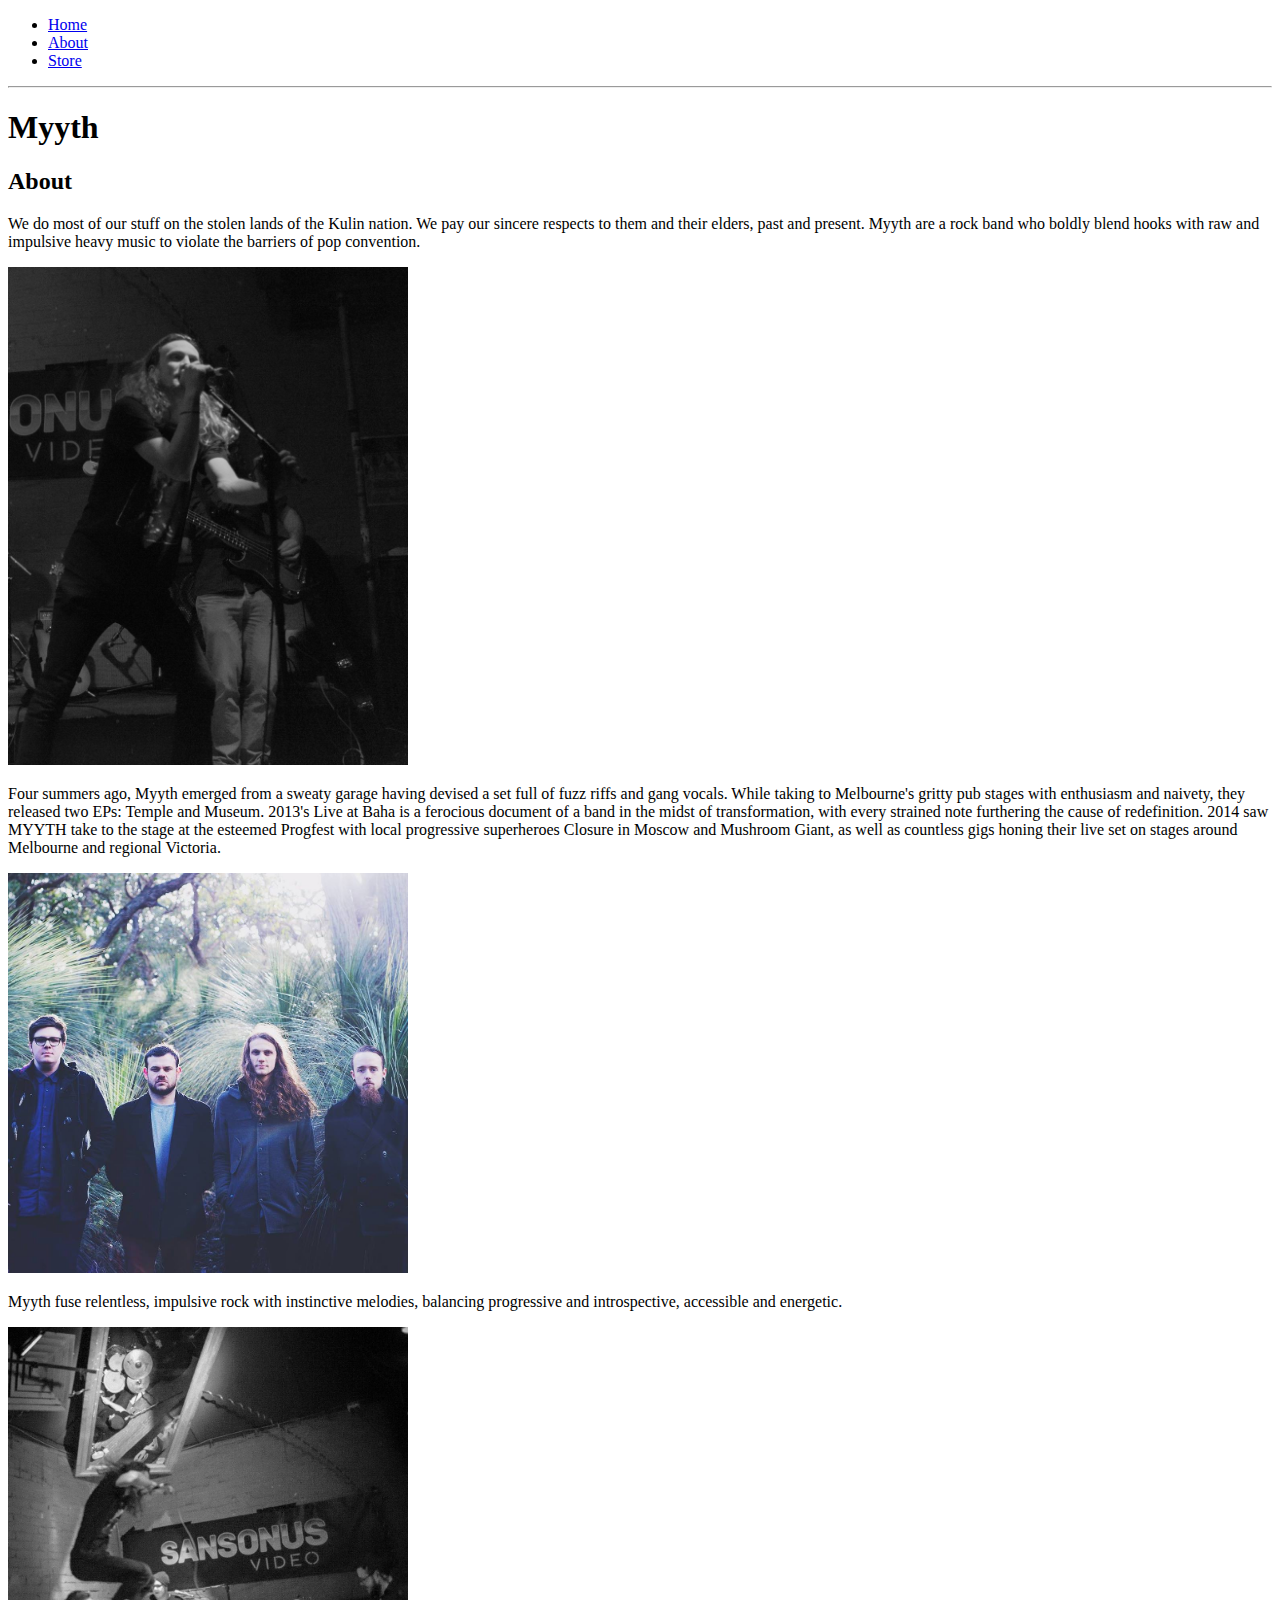
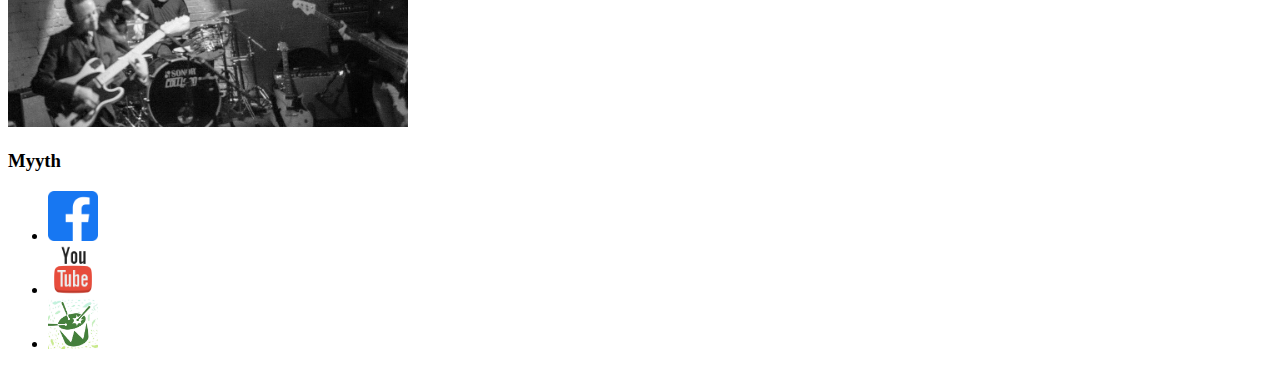
==== pages/about.html @ e3b8c381 "links and images updated" ====
<!DOCTYPE html>
<html lang="eng">

    <head>
        <title>Myyth | About</title>
        <meta name="description" content="Rock band from Melbourne">
        <meta charset="utf-8">
        <meta name="viewport" content="width=device-width, initial-scale=1.0">
        <!-- REMOVE COMMNENT FOR CSS STYLING <link rel="stylesheet" href="styles.css">--> 
    </head>
    
    <body>

        <header>
            <nav>
                <ul>
                    <li><a href="../index.html">Home</a></li>
                    <li><a href="../pages/about.html">About</a></li>
                    <li><a href="../pages/store.html">Store</a></li>
                </ul>
            </nav>
            <hr>
            <h1>Myyth</h1>
        </header>

        <section>
            <h2>About</h2>
            <p>We do most of our stuff on the stolen lands of the Kulin nation. We pay our sincere respects to them and their elders, past and present. Myyth are a rock band who boldly blend hooks with raw and impulsive heavy music to violate the barriers of pop convention.</p>
            <img src="../images/band-2.jpeg" alt="Lead singer on stage" width="400">
            <p>Four summers ago, Myyth emerged from a sweaty garage having devised a set full of fuzz riffs and gang vocals. While taking to Melbourne's gritty pub stages with enthusiasm and naivety, they released two EPs: Temple and Museum. 2013's Live at Baha is a ferocious document of a band in the midst of transformation, with every strained note furthering the cause of redefinition. 2014 saw MYYTH take to the stage at the esteemed Progfest with local progressive superheroes Closure in Moscow and Mushroom Giant, as well as countless gigs honing their live set on stages around Melbourne and regional Victoria.</p>
            <img src="../images/band-3.jpeg" alt="Band promo photo" width="400">
            <p>Myyth fuse relentless, impulsive rock with instinctive melodies, balancing progressive and introspective, accessible and energetic.</p>
            <img src="../images/band-4.jpeg" alt="Band going crazy on stage" width="400">
        </section>

        <footer>
            <h3>Myyth</h3>
            <ul>
                <li>
                    <a href="https://www.facebook.com/MyythBand/" target="_blank">
                        <img src="../images/fb-logo.png" alt="Facebook logo" width="50">
                    </a>
                </li>
                <li>
                    <a href="https://www.youtube.com/user/myythband" target="_blank">
                        <img src="../images/youtube-logo-2.png" alt="Youtube logo" width="50">
                    </a>
                </li>
                <li>
                    <a href="https://www.abc.net.au/triplejunearthed/artist/myyth/" target="_blank">
                        <img src="../images/triplej-logo.jpeg" alt="Triple J Unearthed logo" width="50">
                    </a>
                </li>
            </ul>
        </footer>

    </body>
</html>
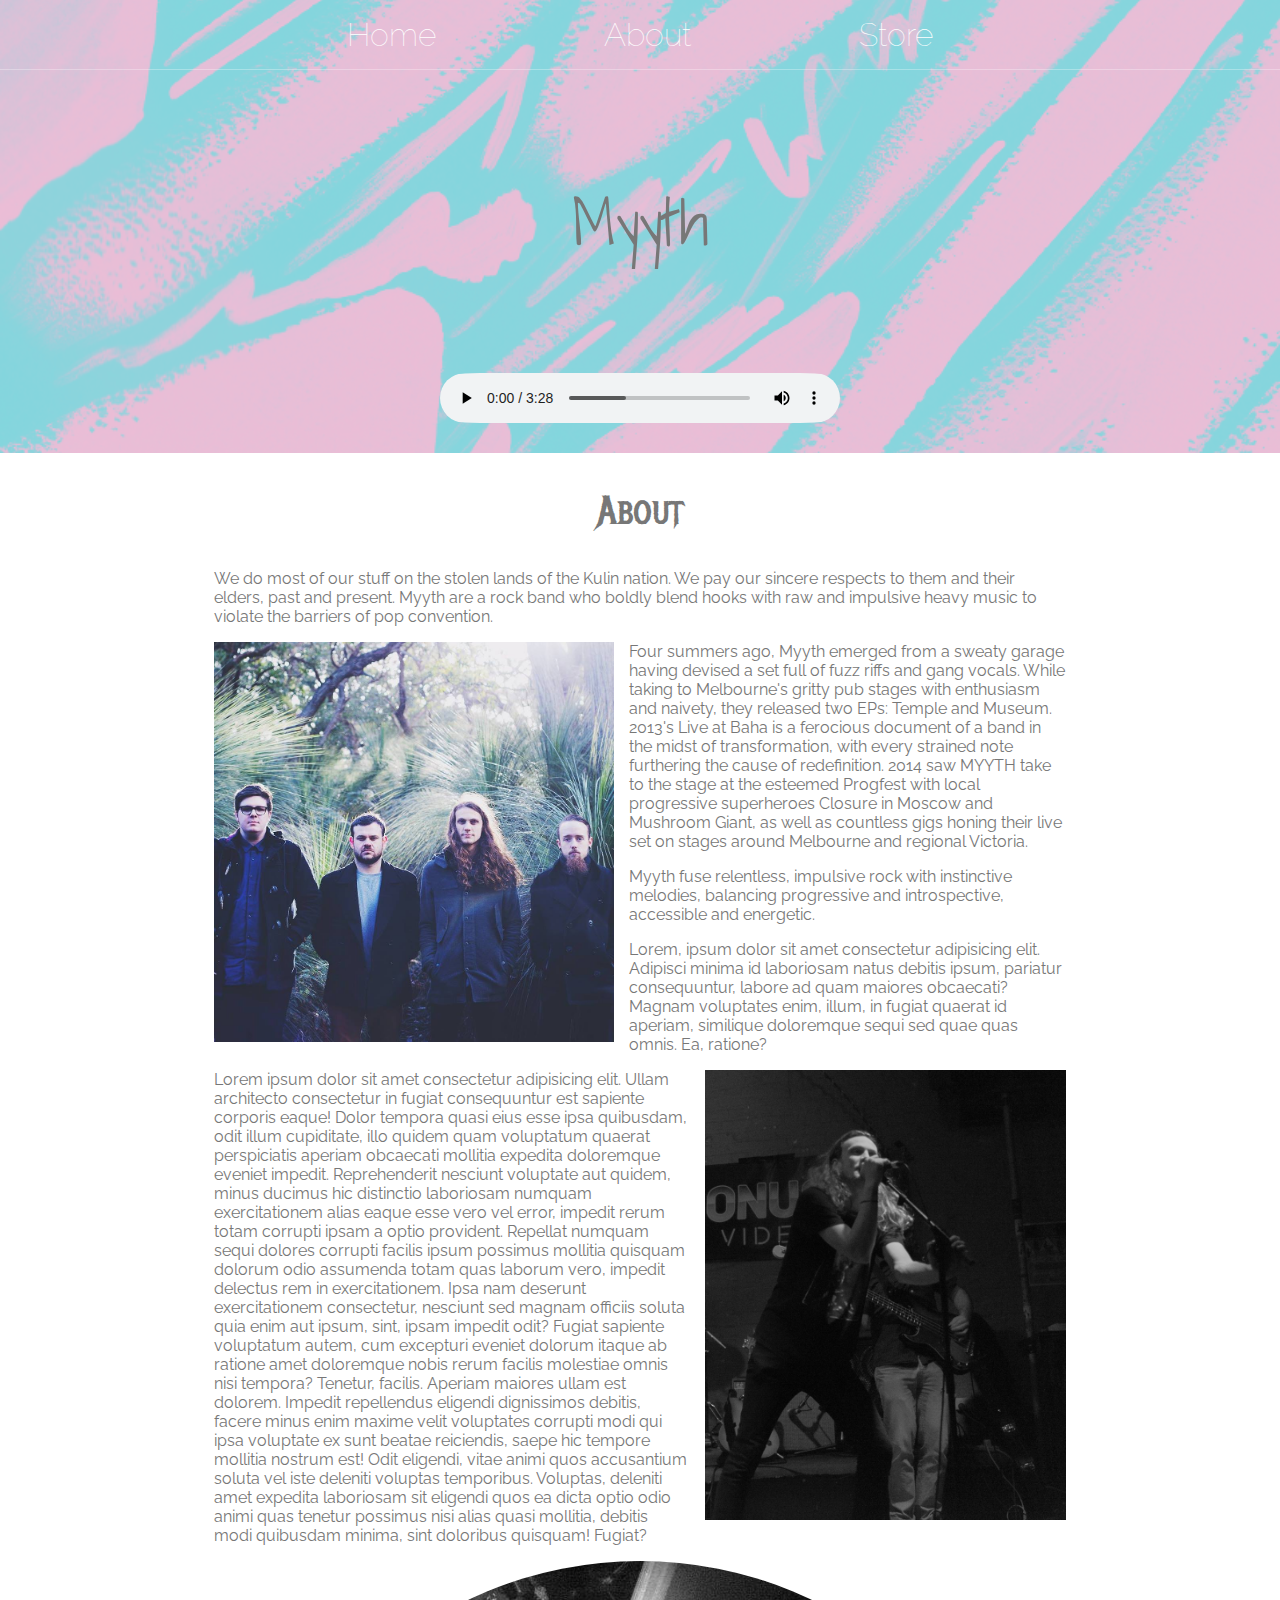
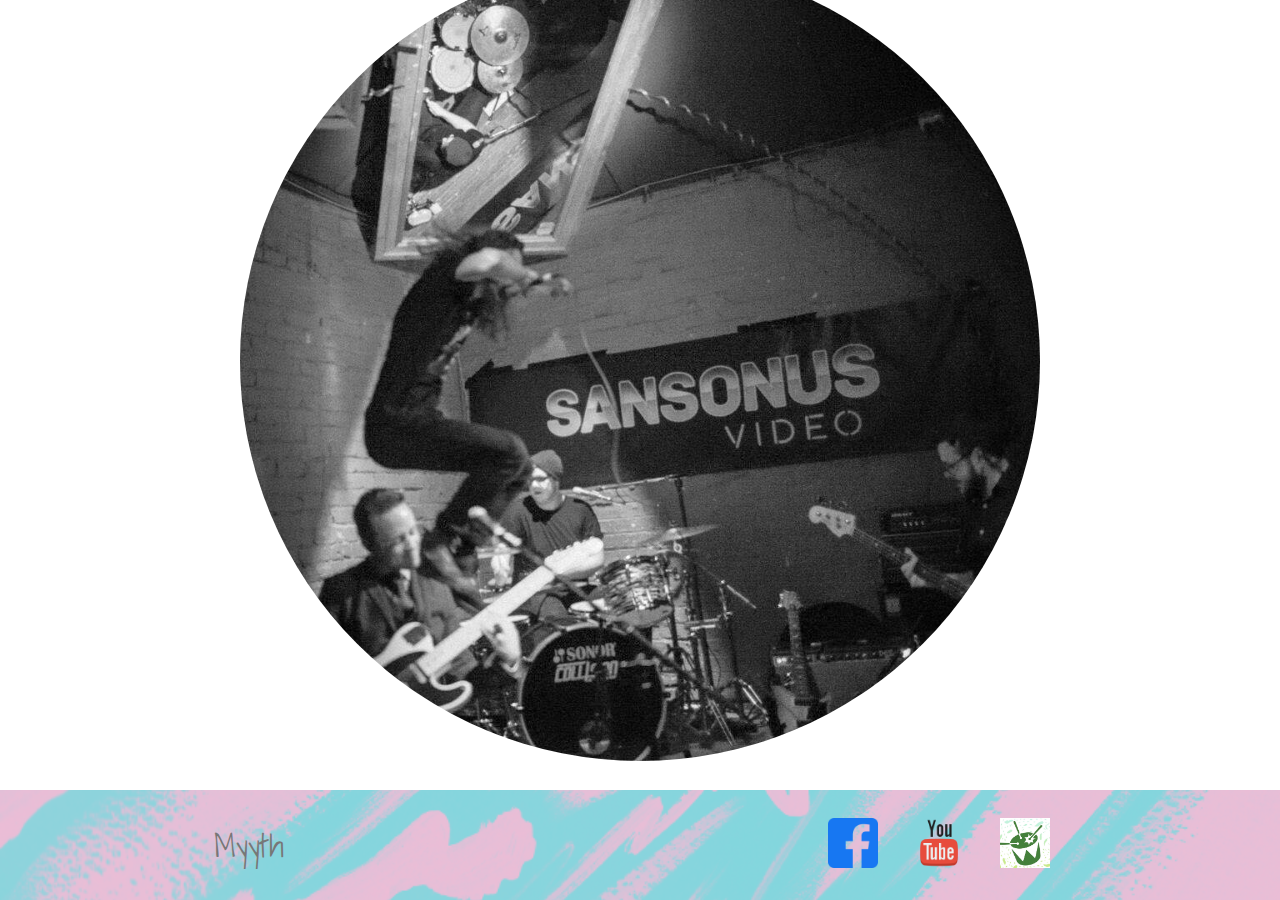
==== commit 2d2a94a8: "add" ====
--- a/pages/about.html
+++ b/pages/about.html
@@ -6,52 +6,64 @@
         <meta name="description" content="Rock band from Melbourne">
         <meta charset="utf-8">
         <meta name="viewport" content="width=device-width, initial-scale=1.0">
-        <!-- REMOVE COMMNENT FOR CSS STYLING <link rel="stylesheet" href="styles.css">--> 
+        <link rel="stylesheet" href="../styles.css">
     </head>
     
     <body>
 
-        <header>
-            <nav>
+        <header class="main-header">
+            <nav class="nav main-nav">
                 <ul>
                     <li><a href="../index.html">Home</a></li>
-                    <li><a href="../pages/about.html">About</a></li>
-                    <li><a href="../pages/store.html">Store</a></li>
+                    <li><a href="./about.html">About</a></li>
+                    <li><a href="./store.html">Store</a></li>
                 </ul>
             </nav>
-            <hr>
-            <h1>Myyth</h1>
+            <h1 class="band-name band-name-large">Myyth</h1>
+            <div class="btn-player-div">
+                <audio class="btn btn-player" controls>
+                    <source src="../myyth-savage-hearts.mp3">
+                </audio>
+            </div>
         </header>
 
-        <section>
-            <h2>About</h2>
+        <section class="content-section container">
+            <h2 class="section-header">About</h2>
             <p>We do most of our stuff on the stolen lands of the Kulin nation. We pay our sincere respects to them and their elders, past and present. Myyth are a rock band who boldly blend hooks with raw and impulsive heavy music to violate the barriers of pop convention.</p>
-            <img src="../images/band-2.jpeg" alt="Lead singer on stage" width="400">
+            <img class="about-band-image-one" src="../images/band-3.jpeg" alt="Band promo photo" width="400">
             <p>Four summers ago, Myyth emerged from a sweaty garage having devised a set full of fuzz riffs and gang vocals. While taking to Melbourne's gritty pub stages with enthusiasm and naivety, they released two EPs: Temple and Museum. 2013's Live at Baha is a ferocious document of a band in the midst of transformation, with every strained note furthering the cause of redefinition. 2014 saw MYYTH take to the stage at the esteemed Progfest with local progressive superheroes Closure in Moscow and Mushroom Giant, as well as countless gigs honing their live set on stages around Melbourne and regional Victoria.</p>
-            <img src="../images/band-3.jpeg" alt="Band promo photo" width="400">
             <p>Myyth fuse relentless, impulsive rock with instinctive melodies, balancing progressive and introspective, accessible and energetic.</p>
-            <img src="../images/band-4.jpeg" alt="Band going crazy on stage" width="400">
+            <p>Lorem, ipsum dolor sit amet consectetur adipisicing elit. Adipisci minima id laboriosam natus debitis ipsum, pariatur consequuntur, labore ad quam maiores obcaecati? Magnam voluptates enim, illum, in fugiat quaerat id aperiam, similique doloremque sequi sed quae quas omnis. Ea, ratione?
+            </p>
+            <img class="about-band-image-two" src="../images/band-2.jpeg" alt="Lead singer on stage" height="450">
+            <p>Lorem ipsum dolor sit amet consectetur adipisicing elit. Ullam architecto consectetur in fugiat consequuntur est sapiente corporis eaque! Dolor tempora quasi eius esse ipsa quibusdam, odit illum cupiditate, illo quidem quam voluptatum quaerat perspiciatis aperiam obcaecati mollitia expedita doloremque eveniet impedit. Reprehenderit nesciunt voluptate aut quidem, minus ducimus hic distinctio laboriosam numquam exercitationem alias eaque esse vero vel error, impedit rerum totam corrupti ipsam a optio provident. Repellat numquam sequi dolores corrupti facilis ipsum possimus mollitia quisquam dolorum odio assumenda totam quas laborum vero, impedit delectus rem in exercitationem. Ipsa nam deserunt exercitationem consectetur, nesciunt sed magnam officiis soluta quia enim aut ipsum, sint, ipsam impedit odit? Fugiat sapiente voluptatum autem, cum excepturi eveniet dolorum itaque ab ratione amet doloremque nobis rerum facilis molestiae omnis nisi tempora? Tenetur, facilis. Aperiam maiores ullam est dolorem. Impedit repellendus eligendi dignissimos debitis, facere minus enim maxime velit voluptates corrupti modi qui ipsa voluptate ex sunt beatae reiciendis, saepe hic tempore mollitia nostrum est! Odit eligendi, vitae animi quos accusantium soluta vel iste deleniti voluptas temporibus. Voluptas, deleniti amet expedita laboriosam sit eligendi quos ea dicta optio odio animi quas tenetur possimus nisi alias quasi mollitia, debitis modi quibusdam minima, sint doloribus quisquam! Fugiat?
+            </p>
+            <div class="about-band-image-three">
+                <img class="about-band-image-three" src="../images/band-4.jpeg" alt="Band going crazy on stage" width="800">
+            </div>
         </section>
 
-        <footer>
-            <h3>Myyth</h3>
-            <ul>
-                <li>
-                    <a href="https://www.facebook.com/MyythBand/" target="_blank">
-                        <img src="../images/fb-logo.png" alt="Facebook logo" width="50">
-                    </a>
-                </li>
-                <li>
-                    <a href="https://www.youtube.com/user/myythband" target="_blank">
-                        <img src="../images/youtube-logo-2.png" alt="Youtube logo" width="50">
-                    </a>
-                </li>
-                <li>
-                    <a href="https://www.abc.net.au/triplejunearthed/artist/myyth/" target="_blank">
-                        <img src="../images/triplej-logo.jpeg" alt="Triple J Unearthed logo" width="50">
-                    </a>
-                </li>
-            </ul>
+        <footer class="main-footer">
+            <div class="container main-footer-container">
+                <h3 class="band-name">Myyth</h3>
+                <ul class="nav footer-nav">
+                    <li>
+                        <a href="https://www.facebook.com/MyythBand/" target="_blank">
+                            <img src="../images/fb-logo.png" alt="Facebook logo" width="50">
+                        </a>
+                    </li>
+                    <li>
+                        <a href="https://www.youtube.com/user/myythband" target="_blank">
+                            <img src="../images/youtube-logo-2.png" alt="Youtube logo" width="50">
+                        </a>
+                    </li>
+                    <li>
+                        <a href="https://www.abc.net.au/triplejunearthed/artist/myyth/" target="_blank">
+                            <img src="../images/triplej-logo.jpeg" alt="Triple J Unearthed logo" width="50">
+                        </a>
+                    </li>
+                </ul>
+            </div>
         </footer>
 
     </body>
--- a/styles.css
+++ b/styles.css
@@ -0,0 +1,230 @@
+@import url('https://fonts.googleapis.com/css2?family=Raleway:wght@300&display=swap');
+
+@font-face {
+    font-family: "Metal-Mania";
+    src: url(./fonts/Metal_Mania/MetalMania-Regular.ttf);
+    font-weight: normal;
+    font-style: normal;
+}
+
+@font-face {
+    font-family: "Shadows-into-Light";
+    src: url(./fonts/Shadows_Into_Light/ShadowsIntoLight-Regular.ttf);
+    font-weight: normal;
+    font-style: normal;
+}
+
+* {
+    font-family: 'Raleway'; sans-serif;
+    box-sizing: border-box;
+    color: #777;
+}
+
+html, body {
+    margin: 0;
+    padding: 0;
+}
+
+.nav ul {
+    margin: 0;
+    padding: 0;
+}
+
+.nav li {
+    display: inline;
+}
+
+.nav a {
+    display: inline-block;
+    padding: .5em;
+    color: white;
+    text-decoration: none;
+}
+
+.main-nav {
+    text-align: center;
+    font-size: 2em;
+    font-weight: lighter;
+    border-bottom: 1px solid rgba(255, 255, 255, 0.3);
+}
+
+.main-nav li {
+    padding: 0 5%;
+}
+
+.nav a:hover {
+    background-color: rgba(255, 255, 255, 0.2);
+}
+
+.main-header {
+    background-color: rgba(0, 0, 0, 0);
+    background-image: url(./images/header-2.png);
+    background-blend-mode: multiply;
+    background-size: cover;
+    background-position: center;
+    padding-bottom: 30px;
+}
+
+.band-name {
+    text-align: center; 
+    margin: 0;
+    font-family: "Shadows-into-Light";
+    font-size: 2em;
+    font-weight: normal;
+}
+
+.band-name-large {
+    padding: 100px;
+    font-size: 4em;
+}
+
+.band-name-large:hover {
+    background-image: url(./images/header-1.jpeg);
+    background-position: center;
+    background-size: cover;
+    color: rgba(0, 0, 0, 0);
+}
+
+.content-section {
+    margin: 1em;
+}
+
+.container {
+    max-width: 900px;
+    margin: 0% auto;
+    padding: 0 1.5em;
+}
+
+.section-header {
+    font-family: "Metal-Mania";
+    font-weight: normal;
+    font-size: 2.5em;
+    text-align: center;
+}
+
+.about-band-image-one {
+    float: left;
+    margin-right: 15px;
+}
+
+.about-band-image-two {
+    float: right;
+    margin-left: 15px;
+}
+
+.about-band-image-three {
+    text-align: center;
+    border-radius: 50%;
+}
+
+footer {
+    clear: both;
+}
+
+.main-footer {
+    background-color: rgba (119, 119, 119, 0);
+    background-image: url(./images/header-2.png);
+    background-blend-mode: multiply;
+    background-size: cover;
+    background-position: center;
+    margin: 0px;
+    margin-top: 25px;
+    padding: 0.25em 0;
+}
+
+.main-footer-container {
+    display: flex;
+    align-items: center;
+}
+
+.main-footer-container ul {
+    flex-grow: 1;
+    text-align: end;
+}
+
+.footer-nav li {
+    padding: 0 .5em;
+}
+
+.btn {
+    text-align: center;
+    vertical-align: middle;
+    padding: .67em;
+    cursor: pointer;
+}
+
+.btn-header {
+    margin: 0.5em 15% 2em 15%;
+    color: white;
+    border: 2px solid lightskyblue;
+    background-color: rgba(255, 255, 255, 0.3);
+    border-radius: 0;
+    font-size: 1.5em;
+    font-weight: lighter;
+    padding-right: 2em;
+    padding-left: 2em;
+}
+
+.btn-header:hover {
+    background-color: rgba(255, 255, 255, 0.7);
+    color: grey;
+}
+
+.btn-div,.btn-player-div {
+    text-align: center;
+}
+
+.btn-player {
+    color: lightskyblue;
+    text-align: center;
+    font-size: 4em;
+    border-radius: 10%;
+    padding: 0;
+    width: 400px;
+    height: 50px;
+}
+
+.tour-row {
+    border-bottom: 1px solid black;
+    padding-bottom: 1em;
+    margin-bottom: 1em;
+}
+
+.tour-row:last-child {
+    border-bottom: none;
+}
+
+.tour-item {
+    padding-right: 0.5em;
+    display: inline-block;
+}
+
+.tour-date {
+    color: #555;
+    font-weight: bold;
+    width: 11%;
+}
+
+.tour-city {
+    width: 24%;
+}
+
+.tour-arena {
+    width: 42%;
+}
+
+.tour-btn {
+    max-width: 19%;
+}
+
+.btn-primary {
+    color: white;
+    background-color: lightskyblue;
+    border: none;
+    border-radius: 0.3em;
+    font-weight: bold;
+}
+
+.btn-primary:hover {
+    background-color: lightgray;
+}
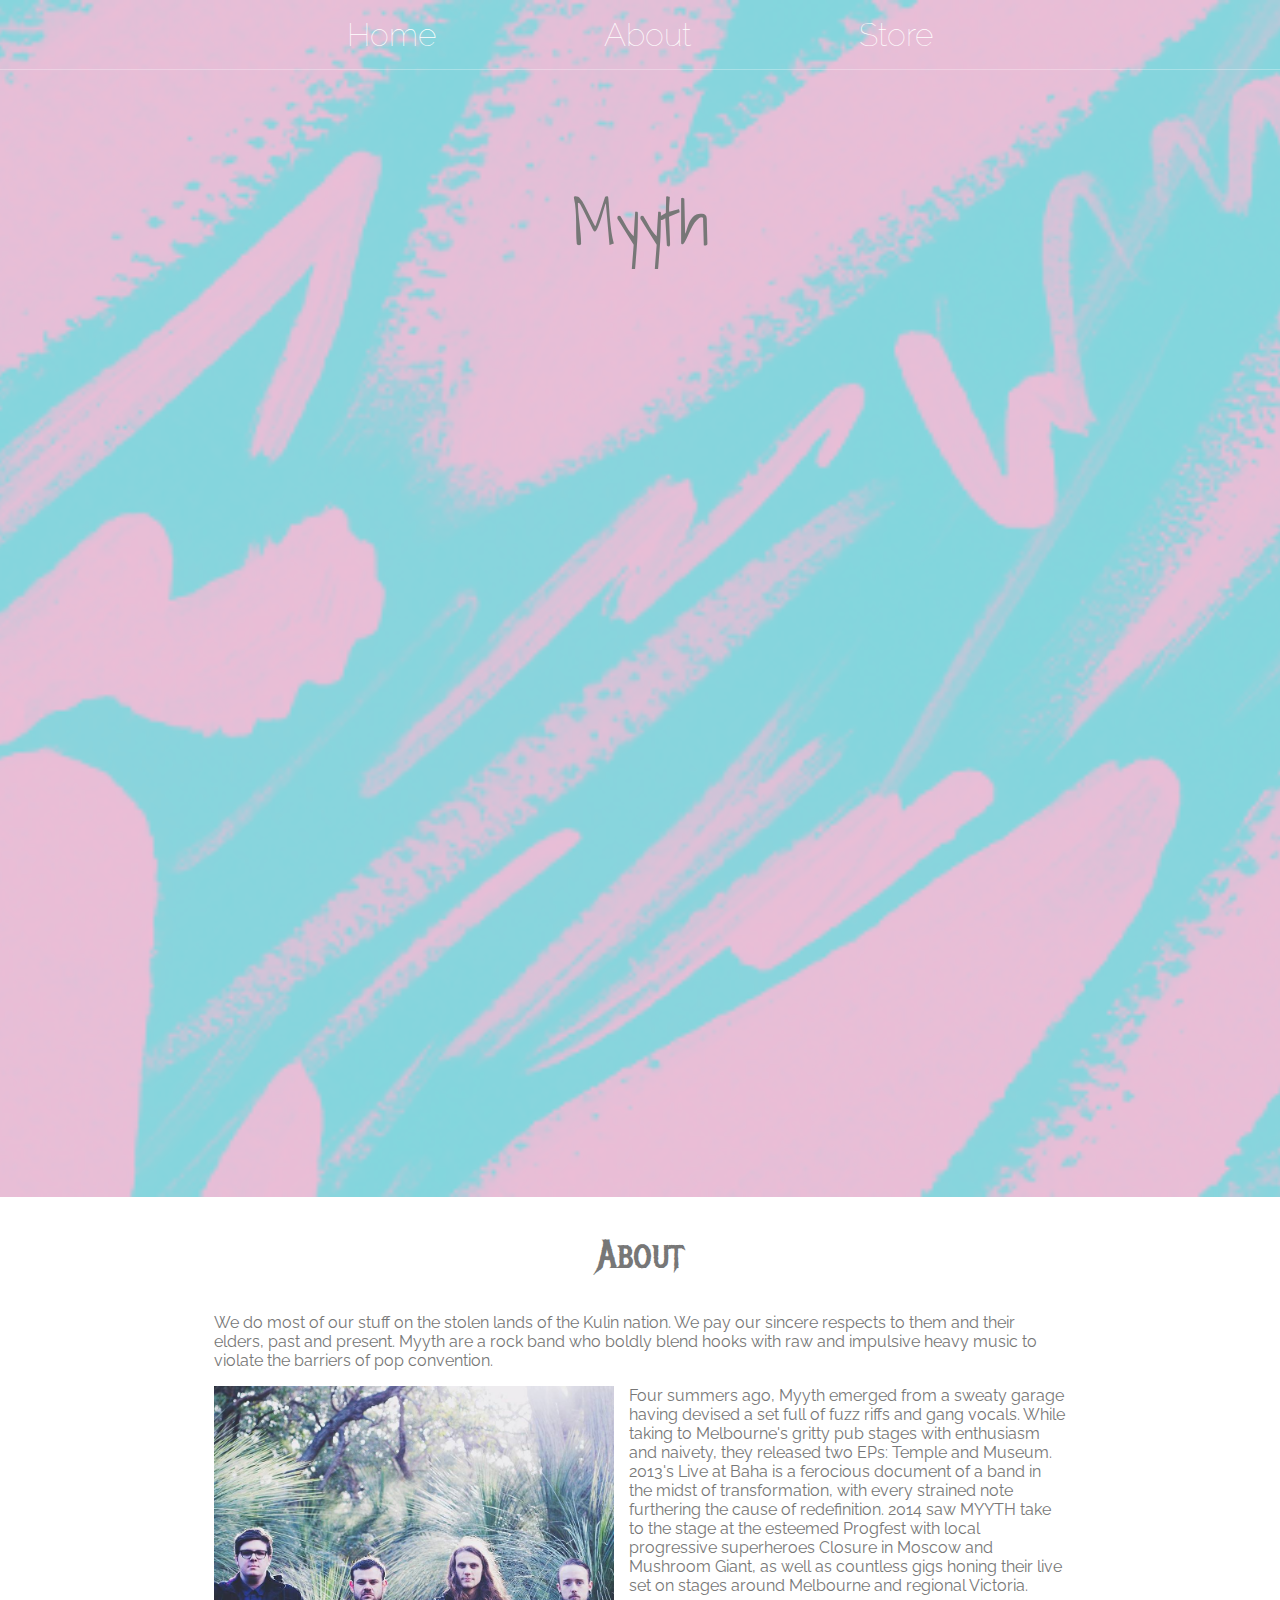
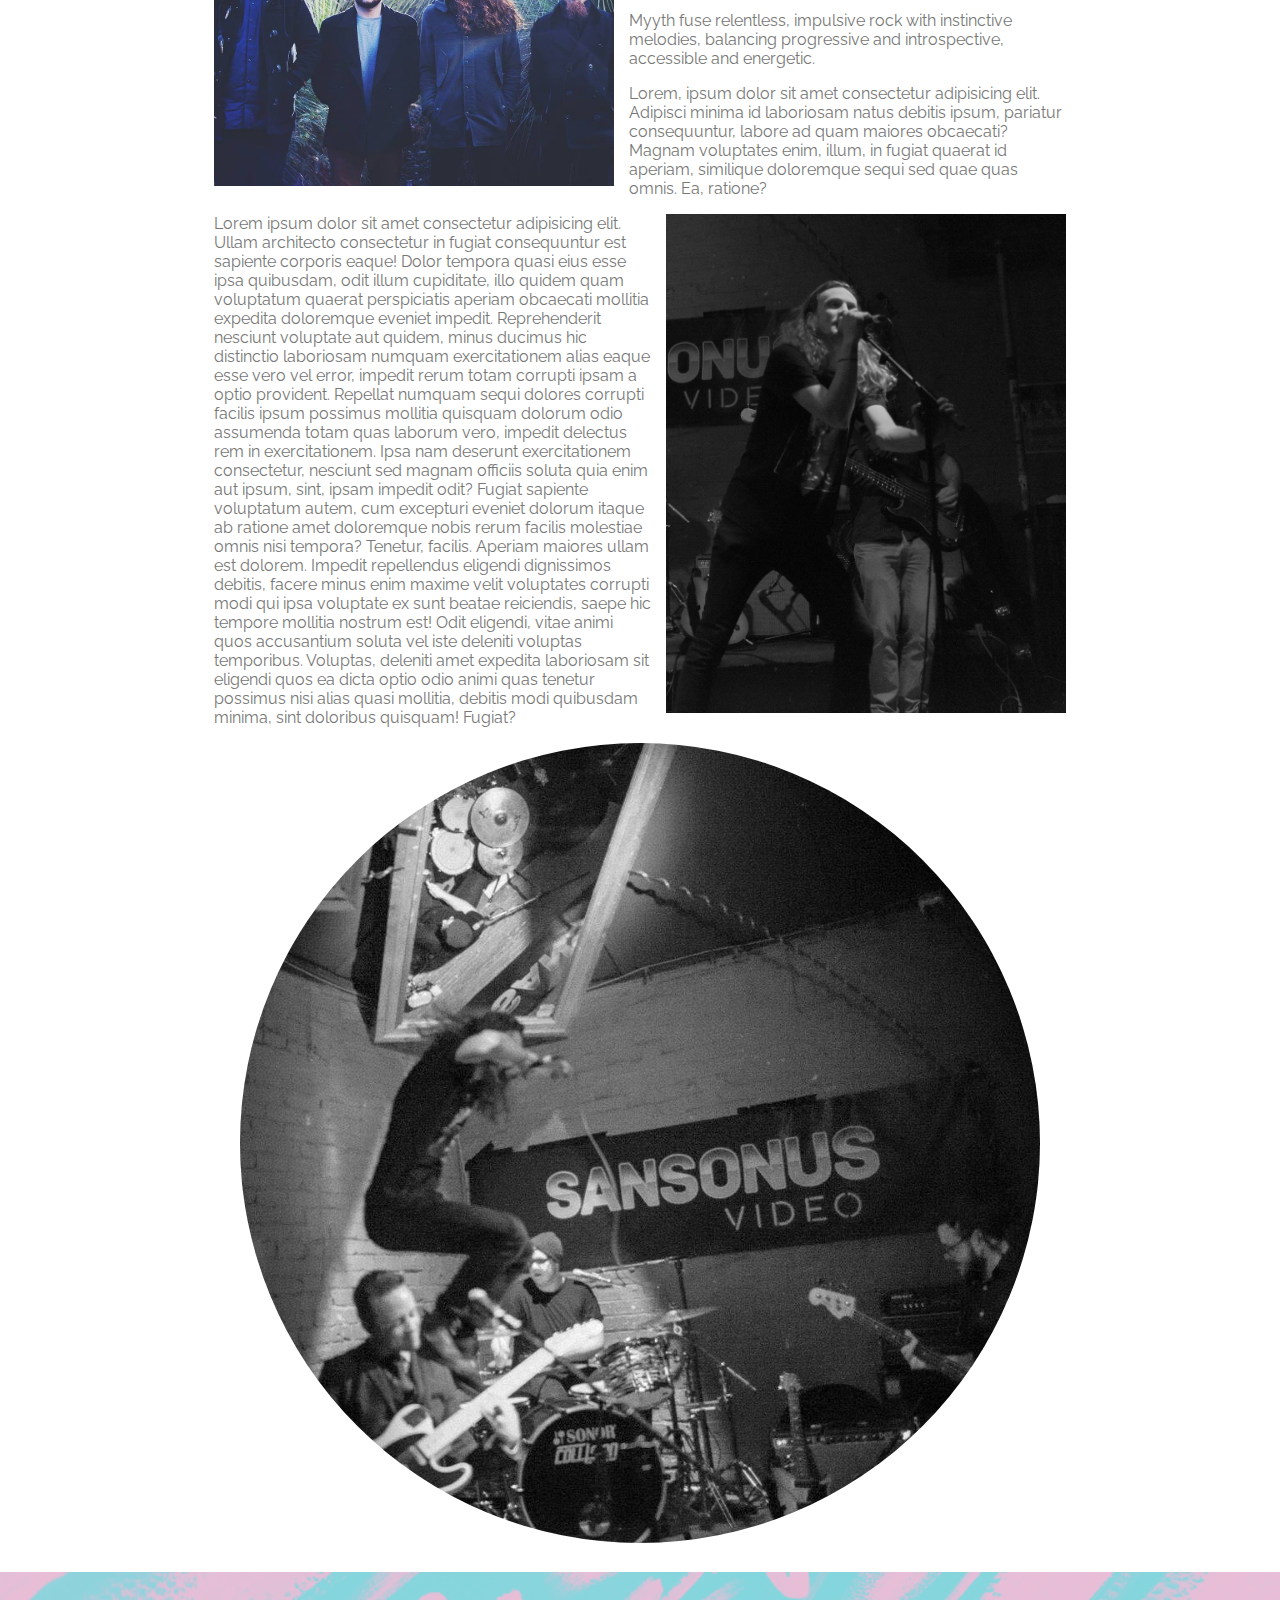
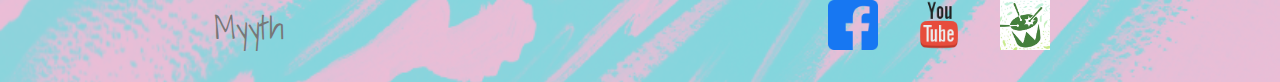
==== commit 19126b58: "styled store page" ====
--- a/pages/about.html
+++ b/pages/about.html
@@ -20,10 +20,13 @@
                 </ul>
             </nav>
             <h1 class="band-name band-name-large">Myyth</h1>
-            <div class="btn-player-div">
+            <!-- <div class="btn-player-div">
                 <audio class="btn btn-player" controls>
                     <source src="../myyth-savage-hearts.mp3">
                 </audio>
+            </div> -->
+            <div class="iframe-container">
+                <iframe width="560" height="315" src="https://www.youtube.com/embed/dvnP6RO3PuA" title="YouTube video player" frameborder="0" allow="accelerometer; autoplay; clipboard-write; encrypted-media; gyroscope; picture-in-picture" allowfullscreen></iframe>
             </div>
         </header>
 
@@ -35,7 +38,7 @@
             <p>Myyth fuse relentless, impulsive rock with instinctive melodies, balancing progressive and introspective, accessible and energetic.</p>
             <p>Lorem, ipsum dolor sit amet consectetur adipisicing elit. Adipisci minima id laboriosam natus debitis ipsum, pariatur consequuntur, labore ad quam maiores obcaecati? Magnam voluptates enim, illum, in fugiat quaerat id aperiam, similique doloremque sequi sed quae quas omnis. Ea, ratione?
             </p>
-            <img class="about-band-image-two" src="../images/band-2.jpeg" alt="Lead singer on stage" height="450">
+            <img class="about-band-image-two" src="../images/band-2.jpeg" alt="Lead singer on stage" width="400">
             <p>Lorem ipsum dolor sit amet consectetur adipisicing elit. Ullam architecto consectetur in fugiat consequuntur est sapiente corporis eaque! Dolor tempora quasi eius esse ipsa quibusdam, odit illum cupiditate, illo quidem quam voluptatum quaerat perspiciatis aperiam obcaecati mollitia expedita doloremque eveniet impedit. Reprehenderit nesciunt voluptate aut quidem, minus ducimus hic distinctio laboriosam numquam exercitationem alias eaque esse vero vel error, impedit rerum totam corrupti ipsam a optio provident. Repellat numquam sequi dolores corrupti facilis ipsum possimus mollitia quisquam dolorum odio assumenda totam quas laborum vero, impedit delectus rem in exercitationem. Ipsa nam deserunt exercitationem consectetur, nesciunt sed magnam officiis soluta quia enim aut ipsum, sint, ipsam impedit odit? Fugiat sapiente voluptatum autem, cum excepturi eveniet dolorum itaque ab ratione amet doloremque nobis rerum facilis molestiae omnis nisi tempora? Tenetur, facilis. Aperiam maiores ullam est dolorem. Impedit repellendus eligendi dignissimos debitis, facere minus enim maxime velit voluptates corrupti modi qui ipsa voluptate ex sunt beatae reiciendis, saepe hic tempore mollitia nostrum est! Odit eligendi, vitae animi quos accusantium soluta vel iste deleniti voluptas temporibus. Voluptas, deleniti amet expedita laboriosam sit eligendi quos ea dicta optio odio animi quas tenetur possimus nisi alias quasi mollitia, debitis modi quibusdam minima, sint doloribus quisquam! Fugiat?
             </p>
             <div class="about-band-image-three">
@@ -45,7 +48,7 @@
 
         <footer class="main-footer">
             <div class="container main-footer-container">
-                <h3 class="band-name">Myyth</h3>
+                <a class="band-name-footer" href="../index.html"><h3 class="band-name">Myyth</h3></a>
                 <ul class="nav footer-nav">
                     <li>
                         <a href="https://www.facebook.com/MyythBand/" target="_blank">
--- a/styles.css
+++ b/styles.css
@@ -18,6 +18,7 @@
     font-family: 'Raleway'; sans-serif;
     box-sizing: border-box;
     color: #777;
+   /* border: 0.2px solid red;*/
 }
 
 html, body {
@@ -76,9 +77,15 @@
 .band-name-large {
     padding: 100px;
     font-size: 4em;
-}
-
-.band-name-large:hover {
+    margin-bottom: 10px;
+}
+
+.band-name-footer {
+    text-decoration: none;
+}
+
+.band-name-large:hover,
+.band-name-footer h3:hover {
     background-image: url(./images/header-1.jpeg);
     background-position: center;
     background-size: cover;
@@ -105,16 +112,19 @@
 .about-band-image-one {
     float: left;
     margin-right: 15px;
+    max-width: 100%;
 }
 
 .about-band-image-two {
     float: right;
     margin-left: 15px;
+    max-width: 100%;
 }
 
 .about-band-image-three {
     text-align: center;
     border-radius: 50%;
+    max-width: 100%;
 }
 
 footer {
@@ -228,3 +238,161 @@
 .btn-primary:hover {
     background-color: lightgray;
 }
+
+.shop-item {
+    margin: 30px;
+}
+
+.shop-item-title {
+    display: block;
+    width: 100%;
+    text-align: center;
+    font-weight: bold;
+    font-size: 1.5em;
+    color: #333;
+    margin-bottom: 15px;
+}
+
+.shop-item-image {
+    height: 250px;
+}
+
+.shop-item-image-merch {
+    width: 400px;
+}
+
+.shop-item-details {
+    display: flex;
+    align-items: center;
+    padding: 5px;
+}
+
+.shop-item-price {
+    flex-grow: 1;
+    color: #333;
+}
+
+.shop-items {
+    display: flex;
+    flex-wrap: wrap;
+    justify-content: space-around;
+}
+
+.cart-header {
+    font-weight: bold;
+    font-size: 1.2em;
+    color: #333;
+}
+
+.cart-column {
+    display: flex;
+    align-items: center;
+    border-bottom: 1px solid black;
+    margin-right: 1.5em;
+    margin-top: 10px;
+    padding-bottom: 10px;
+}
+
+.cart-row {
+    display: flex;
+}
+
+.cart-item {
+    width: 45%;
+}
+
+.cart-price {
+    width: 20%;
+    font-size: 1.2em;
+    color: #333;
+}
+
+.cart-quantity {
+    width: 35%;
+}
+
+.cart-item-title {
+    color: #333;
+    margin: 0.5em;
+    font-size: 1.2em;
+}
+
+.cart-item-image {
+    width: 75px;
+    height: auto;
+    border-radius: 10px;
+}
+
+.btn-danger {
+    color: white;
+    background-color: #eb5757;
+    border: none;
+    border-radius: 0.3em;
+    font-weight: bold;
+}
+
+.btn-danger:hover {
+    background-color: #cc4c4c;
+}
+
+.cart-quantity-input {
+    height: 34px;
+    width: 50px;
+    border-radius: 5px;
+    border: 1px solid #eb5757;
+    background-color: #eee;
+    color: #333;
+    padding: 0%;
+    text-align: center;
+    font-size: 1.2em;
+    margin-right: 25px;
+}
+
+.cart-row:last-child {
+    border-bottom: 1px solid black;
+}
+
+.cart-row:last-child .cart-column {
+    border: none;
+}
+
+.cart-total {
+    text-align: end;
+    margin-top: 10px;
+    margin-right: 10px;
+}
+
+.cart-total-title {
+    font-weight: bold;
+    font-size: 1.5em;
+    color: black;
+    margin-right: 20px;
+}
+
+.cart-total-price {
+    color: #333;
+    font-size: 1.5em;
+}
+
+.btn-purchase {
+    display: block;
+    margin: 40px auto 80px auto;
+    font-size: 1.7em;
+}
+
+.iframe-container {
+    position: relative;
+    width: 100%;
+    padding-top: 5%;
+    padding-bottom: 56.25%;
+    height: 0;
+}
+
+.iframe-container iframe {
+    position: absolute;
+    top: 0;
+    bottom: 0;
+    width: 100%;
+    height: 100%;
+
+}
